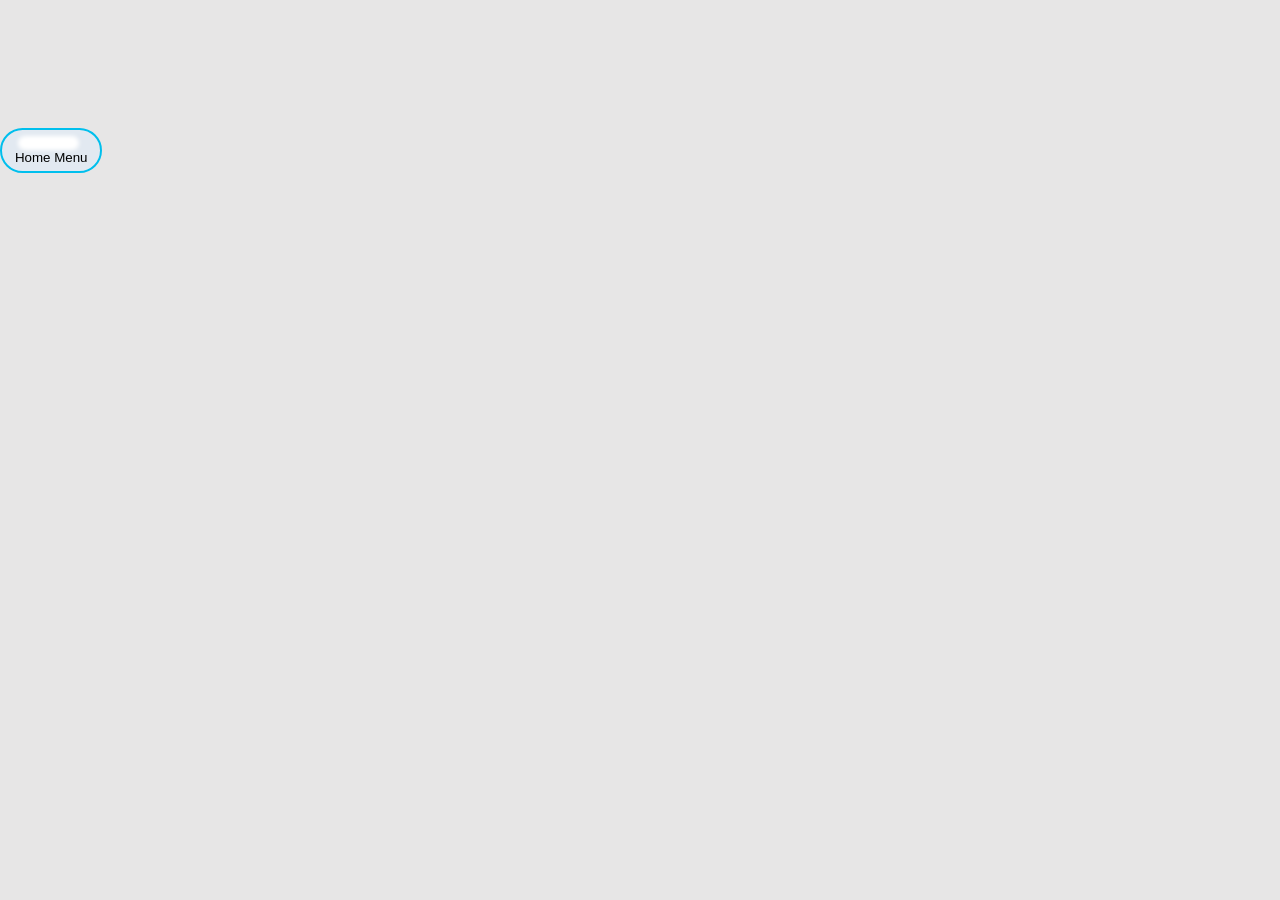
==== src/Contacto.html @ 4b99dd36 "Cambio fondo index, nuevas paginas redireccion (sin imagen) y boton contactame actualizado" ====
<!DOCTYPE html>
<html lang="en">
<head>
    <meta charset="UTF-8">
    <meta name="viewport" content="width=device-width, initial-scale=1.0">
    <title>Contacto</title>
    <link rel="stylesheet" href="/style/contacto.css">
</head>
<body>
    
    <div id="contenedor-volver">
        
        <a href="index.html"><button class="boton-volver" role="button" href>
        <div id="reflejo"></div>    
            Home Menu
        </button></a>
    </div>
    <script src="../scripts/evitarZoom.js"></script>
</body>
</html>
---- style/contacto.css ----
:root{
    cursor: url(../cursors/cursor_general.cur),auto;
}
body{
    background: rgb(231, 230, 230);
}
html,body{
    margin:0;
    padding:0;
    height:100%;
    overflow:hidden;
}
a{
    color: black;
    text-decoration: none;
    z-index: 10;
}
a:hover,button:hover{
    cursor: url(../cursors/cursor_links.cur),auto;
}
.boton-volver{
    border: 2px solid rgb(0,191,237);
    border-radius: 100px;
    margin-top:10%;
    opacity: 1;
    width: 8%;
    height:5vh;
    background-color: rgb(226, 233, 241);
    transition: transform 0.2s ease-out;
}
#reflejo{
    background-color: rgb(255, 255, 255); 
    border-radius: 100px; 
    width:70%;
    margin-left:12%;
    height:1.5vh;
    filter: blur(2px); 
    opacity: 1;
}
.boton-volver:hover{
    transform: scale(1.1);
}
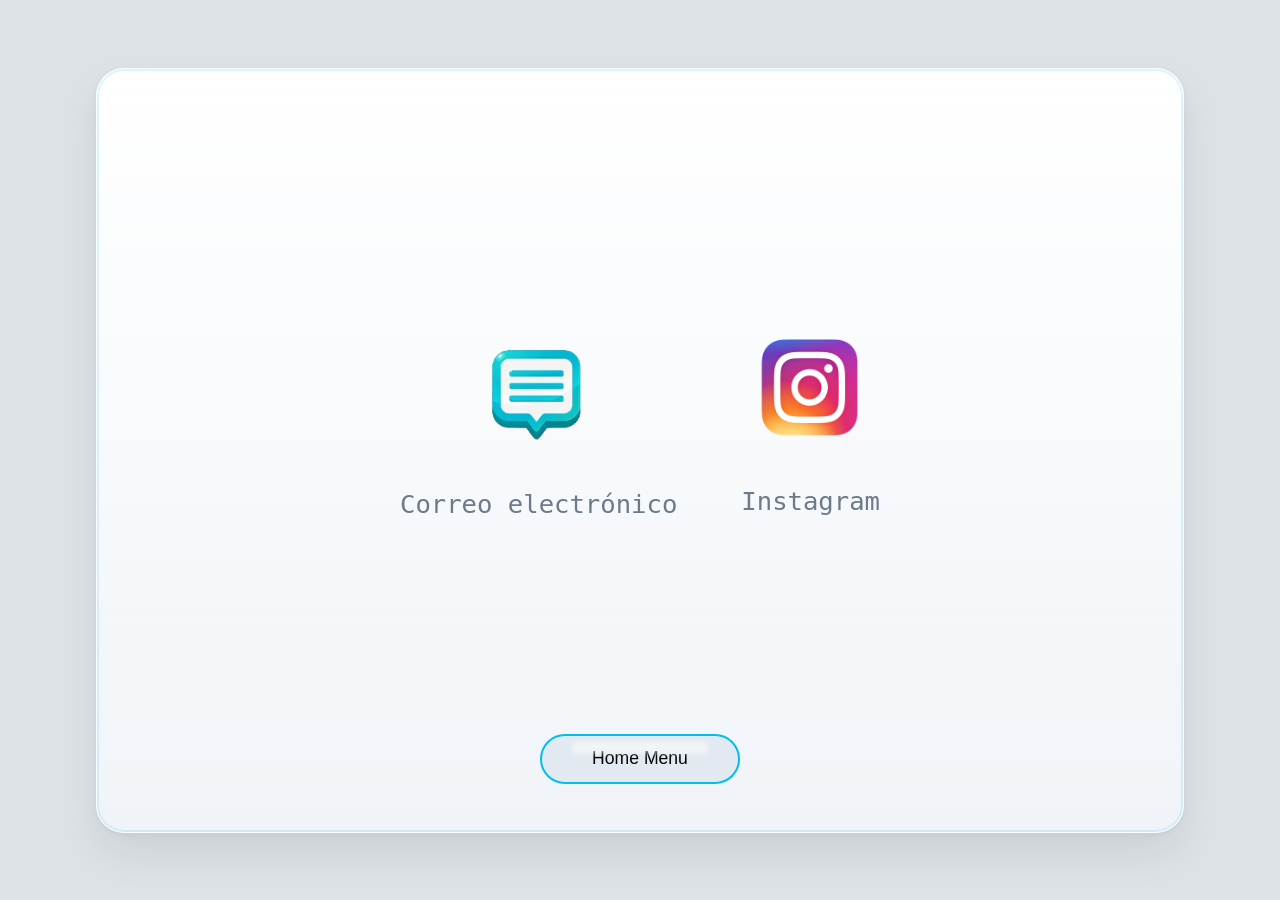
==== commit 925830bc: "Contacto re-hecho" ====
--- a/src/Contacto.html
+++ b/src/Contacto.html
@@ -1,5 +1,5 @@
 <!DOCTYPE html>
-<html lang="en">
+<html lang="es">
 <head>
     <meta charset="UTF-8">
     <meta name="viewport" content="width=device-width, initial-scale=1.0">
@@ -7,14 +7,30 @@
     <link rel="stylesheet" href="/style/contacto.css">
 </head>
 <body>
-    
-    <div id="contenedor-volver">
-        
-        <a href="index.html"><button class="boton-volver" role="button" href>
-        <div id="reflejo"></div>    
-            Home Menu
-        </button></a>
+
+    <div id="fondo">
+        <div id="contenedorContactos">
+            <a href="mailto:juanmanuelgilarraygada@gmail.com" id="correo">
+                <img src="../media/contacto.png" alt="Imagen de contacto">
+                <span>Correo electrónico</span>
+            </a>
+
+            <a href="https://www.instagram.com/juaaanmaaa4/" id="instagram">
+                <img src="../media/instagram.png" alt="Imagen de instagram" id="instagram-pic">
+                <span id="span-insta">Instagram</span>
+            </a>
+        </div>
+
+        <div id="contenedor-volver">
+            <a href="index.html">
+                <button class="boton-volver" type="button">
+                    <div id="reflejo"></div>    
+                    <span>Home Menu</span>
+                </button>
+            </a>
+        </div>
     </div>
+
     <script src="../scripts/evitarZoom.js"></script>
 </body>
 </html>
--- a/style/contacto.css
+++ b/style/contacto.css
@@ -1,42 +1,135 @@
-:root{
-    cursor: url(../cursors/cursor_general.cur),auto;
+@font-face {
+    font-family: 'JetBrainsMono';
+    src: url("../fonts/JetBrains_Mono/JetBrainsMono-VariableFont_wght.ttf") format("truetype");
+    font-weight: 650;
+    font-style: normal;
 }
-body{
-    background: rgb(231, 230, 230);
+
+:root {
+    cursor: url(../cursors/cursor_general.cur), auto;
 }
-html,body{
-    margin:0;
-    padding:0;
-    height:100%;
-    overflow:hidden;
+
+html, body {
+    margin: 0;
+    padding: 0;
+    height: 100%;
+    overflow: hidden;
 }
-a{
+
+body {
+    background: #dce2e6;
+    display: flex;
+    justify-content: center;
+    align-items: center;
+}
+
+#fondo {
+    width: 85%;
+    max-width: 1100px;
+    height: 85vh;
+    background: linear-gradient(180deg, #ffffff 0%, #f0f4f8 100%);
+    border-radius: 28px;
+    border: 1px solid rgba(255, 255, 255, 0.8);
+    box-shadow: 
+        0 20px 40px rgba(0, 0, 0, 0.08),
+        0 2px 6px rgba(0, 0, 0, 0.04),
+        inset 0 0 0 2px rgba(0, 191, 237, 0.15);
+    display: flex;
+    flex-direction: column;
+    justify-content: space-between;
+    align-items: center;
+    padding: 3rem 2rem;
+    box-sizing: border-box;
+    position: relative;
+}
+
+#contenedorContactos {
+    display: flex;
+    justify-content: center; 
+    align-items: center;    
+    gap: 4rem;             
+    width: 100%;
+    margin-top: auto;
+    margin-bottom: auto;
+}
+
+a {
+    display: block;
     color: black;
     text-decoration: none;
     z-index: 10;
 }
-a:hover,button:hover{
-    cursor: url(../cursors/cursor_links.cur),auto;
+
+a:hover, button:hover {
+    cursor: url(../cursors/cursor_links.cur), auto;
 }
-.boton-volver{
-    border: 2px solid rgb(0,191,237);
+
+#correo, #instagram {
+    display: flex;
+    flex-direction: column;  
+    align-items: center;    
+    font-size: clamp(1.2rem, 2vw, 1.8rem);
+    font-family: 'JetBrainsMono', monospace;
+    text-align: center;
+    color: #6c7a89;
+    transition: transform 0.2s ease, color 0.2s ease;
+}
+#instagram-pic{
+    height:12vh;
+    width: auto;
+
+}
+#span-insta{
+padding-top: 20%;
+}
+#correo:hover, #instagram:hover {
+    transform: translateY(-5px);
+    color: #00bfed;
+}
+
+img {
+    width: 130px;            
+    height: auto;
+    margin-bottom: 1rem;
+}
+
+#contenedor-volver {
+    width: 100%;
+    display: flex;
+    justify-content: center;
+}
+
+.boton-volver {
+    border: 2px solid rgb(0, 191, 237);
     border-radius: 100px;
-    margin-top:10%;
     opacity: 1;
-    width: 8%;
-    height:5vh;
+    width: 200px;
+    height: 50px;
     background-color: rgb(226, 233, 241);
     transition: transform 0.2s ease-out;
+    font-size: 1.1rem;
+    position: relative;
+    display: flex;
+    align-items: center;
+    justify-content: center;
+    overflow: hidden;
+    cursor: pointer;
+    z-index: 2;
 }
-#reflejo{
-    background-color: rgb(255, 255, 255); 
-    border-radius: 100px; 
-    width:70%;
-    margin-left:12%;
-    height:1.5vh;
-    filter: blur(2px); 
-    opacity: 1;
+
+.boton-volver:hover {
+    transform: scale(1.08);
 }
-.boton-volver:hover{
-    transform: scale(1.1);
+
+#reflejo {
+    background-color: rgb(255, 255, 255);
+    border-radius: 100px;
+    width: 70%;
+    height: 1.5vh;
+    filter: blur(2px);
+    opacity: 0.5;
+    position: absolute;
+    top: 5px;
+    left: 15%;
+    z-index: 1;
 }
